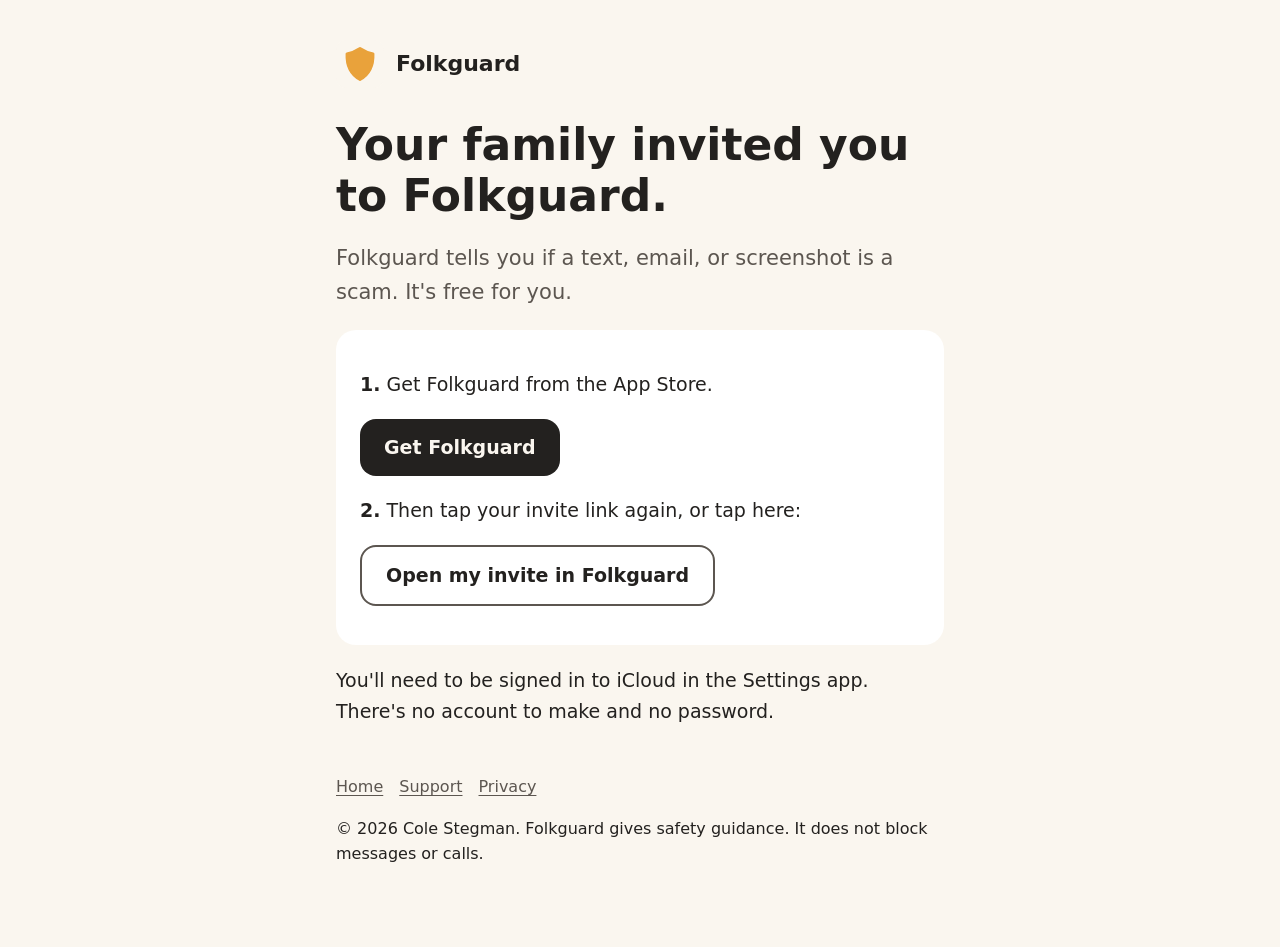
==== join.html @ 1bae9afa "Publish Folkguard site" ====
<!doctype html>
<html lang="en">
<head>
<meta charset="utf-8">
<meta name="viewport" content="width=device-width, initial-scale=1">
<title>Join your family on Folkguard</title>
<meta name="description" content="Someone in your family invited you to Folkguard.">
<link rel="icon" href="icon.svg" type="image/svg+xml">
<link rel="stylesheet" href="style.css">
</head>
<body>
<main>
<header><img src="icon.svg" alt=""><a href="./">Folkguard</a></header>
<h1>Your family invited you to Folkguard.</h1>
<p class="lede">Folkguard tells you if a text, email, or screenshot is a scam. It's free for you.</p>
<div class="card">
<p><strong>1.</strong> Get Folkguard from the App Store.</p>
<p><a class="button" href="https://apps.apple.com/us/search?term=folkguard">Get Folkguard</a></p>
<p><strong>2.</strong> Then tap your invite link again, or tap here:</p>
<p><a class="button secondary" id="open" href="support">Open my invite in Folkguard</a></p>
</div>
<p>You'll need to be signed in to iCloud in the Settings app. There's no account to make and no password.</p>
<script>
  // Only ever link to a real iCloud share, never anywhere else.
  (function () {
    var s = new URLSearchParams(location.search).get("s");
    try {
      var u = new URL(s);
      if (u.protocol === "https:" && (u.hostname === "www.icloud.com" || u.hostname === "icloud.com") && u.pathname.indexOf("/share/") === 0) {
        document.getElementById("open").href = u.href;
      }
    } catch (e) {}
  })();
</script>
<footer><a href="./">Home</a><a href="support">Support</a><a href="privacy">Privacy</a><p>© 2026 Cole Stegman. Folkguard gives safety guidance. It does not block messages or calls.</p></footer>
</main></body></html>
---- style.css ----
:root { --bg: #FAF6EF; --surface: #FFFFFF; --text: #23211F; --muted: #5C5650; --amber: #E9A23B; --red: #B3261E; color-scheme: light dark; }
@media (prefers-color-scheme: dark) { :root { --bg: #1B1A19; --surface: #2A2826; --text: #F5F1EA; --muted: #BDB5AB; } }
* { box-sizing: border-box; }
html { -webkit-text-size-adjust: 100%; }
body { margin: 0; background: var(--bg); color: var(--text); font: 1.1875rem/1.6 ui-rounded, -apple-system, "SF Pro Rounded", system-ui, sans-serif; }
main { max-width: 40rem; margin: 0 auto; padding: 2.5rem 1rem 4rem; }
header { display: flex; align-items: center; gap: .75rem; margin-bottom: 2rem; }
header img { width: 3rem; height: 3rem; border-radius: 22%; }
header a { color: inherit; text-decoration: none; font-weight: 800; font-size: 1.375rem; }
h1 { font-size: clamp(2rem, 7vw, 2.75rem); line-height: 1.15; margin: 0 0 1rem; }
h2 { font-size: 1.375rem; margin: 2.25rem 0 .5rem; }
p, li { color: var(--text); }
.lede { font-size: 1.3125rem; color: var(--muted); }
.card { background: var(--surface); border-radius: 1.25rem; padding: 1.25rem 1.5rem; margin: 1.25rem 0; }
.verdict { background: var(--red); color: #fff; border-radius: 1.25rem; padding: 2rem 1.5rem; text-align: center; margin: 2rem 0; }
.verdict strong { display: block; font-size: 3.5rem; line-height: 1; letter-spacing: -.02em; }
.button { display: inline-block; background: var(--text); color: var(--bg); padding: .85rem 1.5rem; border-radius: 1rem; font-weight: 700; text-decoration: none; min-height: 44px; }
.button.secondary { background: transparent; color: var(--text); border: 2px solid var(--muted); }
a { color: var(--text); text-underline-offset: .2em; }
footer { margin-top: 3rem; color: var(--muted); font-size: 1rem; }
footer a { color: var(--muted); margin-right: 1rem; }
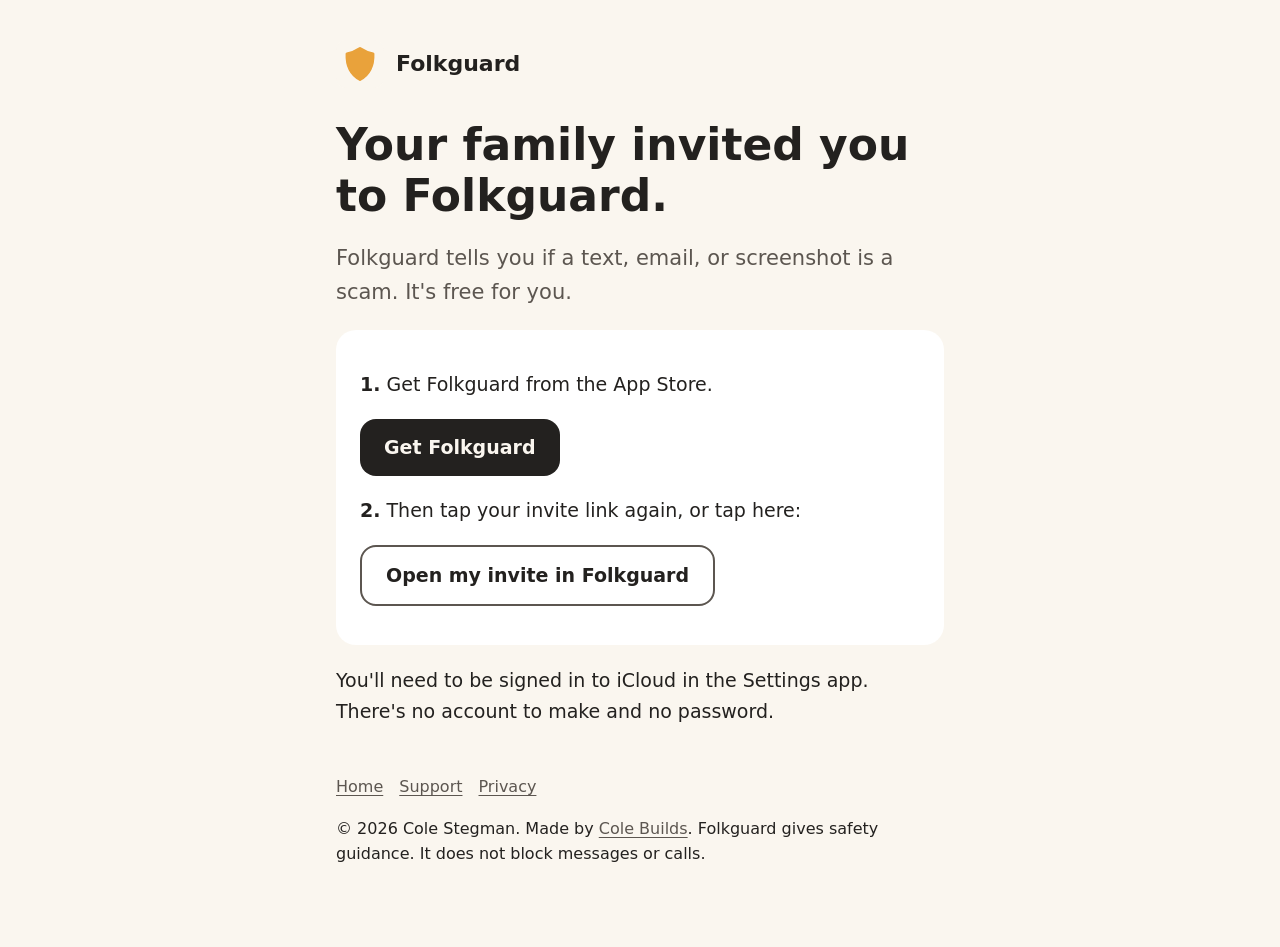
==== commit 0bab9447: "Add small Made by Cole Builds footer credit Co-Authored-By: Claude Opus 5.5 <noreply@anthropic.com> " ====
--- a/join.html
+++ b/join.html
@@ -32,5 +32,5 @@
     } catch (e) {}
   })();
 </script>
-<footer><a href="./">Home</a><a href="support">Support</a><a href="privacy">Privacy</a><p>© 2026 Cole Stegman. Folkguard gives safety guidance. It does not block messages or calls.</p></footer>
+<footer><a href="./">Home</a><a href="support">Support</a><a href="privacy">Privacy</a><p>© 2026 Cole Stegman. Made by <a href="https://colebuildsai.com" style="margin:0;text-decoration:underline">Cole Builds</a>. Folkguard gives safety guidance. It does not block messages or calls.</p></footer>
 </main></body></html>
